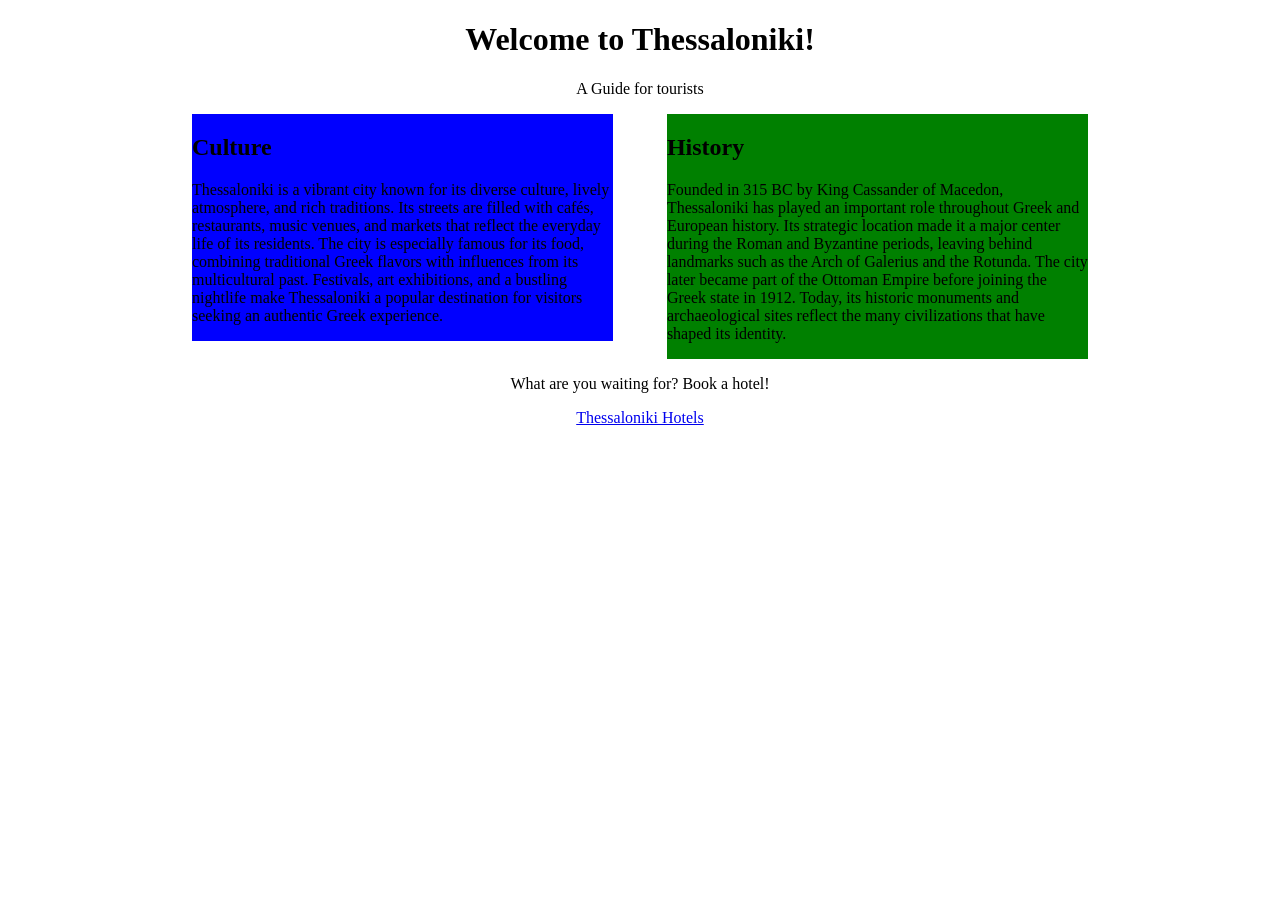
==== index.html @ 1d4ec1bf "." ====
<!DOCTYPE html>
<html lang="en">
<head>
    <meta charset="UTF-8">
    <meta name="viewport" content="width=device-width, initial-scale=1.0">
    <link rel="stylesheet" href="style.css">
    <title>Document</title>
</head>
<body id="homeBody">
    <header id="homeHeader">
        <h1>Welcome to Thessaloniki!</h1>
        <p>A Guide for tourists</p>
    </header>

    <main id="homeMain">
        <section id="culture">
            <h2>Culture</h2>
            <p>
                Thessaloniki is a vibrant city known for its diverse culture, lively atmosphere, and rich traditions. 
                Its streets are filled with cafés, restaurants, music venues, and markets that reflect the everyday life of its residents. 
                The city is especially famous for its food, combining traditional Greek flavors with influences from its multicultural past. 
                Festivals, art exhibitions, and a bustling nightlife make Thessaloniki a popular 
                destination for visitors seeking an authentic Greek experience.
            </p>
        </section>

        <section id="history">
            <h2>History</h2>
            <p>
                Founded in 315 BC by King Cassander of Macedon, Thessaloniki has played an important role throughout Greek and European history. 
                Its strategic location made it a major center during the Roman and Byzantine periods, 
                leaving behind landmarks such as the Arch of Galerius and the Rotunda. 
                The city later became part of the Ottoman Empire before joining the Greek state in 1912. 
                Today, its historic monuments and archaeological sites reflect the many civilizations that have shaped its identity.
            </p>
        </section>
    </main>
    
    <footer id="homeFooter">
        <p>What are you waiting for? Book a hotel!</p>
        <p><a href="https://www.booking.com/city/gr/thessaloniki.el.html">Thessaloniki Hotels</a></p>
    </footer>
</body>
</html>
---- style.css ----
/*                   Home Page index.html                  */
#homeBody{
    margin: auto;
}
#homeHeader{
    text-align: center;
}
#homeHeader h1{

}
#homeMain{
    width: 70%;
    margin: auto;
    overflow: auto;
}
#homeMain #culture{
    background-color: blue;
    width: 47%;
    float: left;
}
#homeMain #history{
    background-color: green;
    width: 47%;
    float: right;
}
#homeFooter{
    margin: auto;
    text-align: center;
    width: 70%;
}
/* ------------------------------------------------------ */
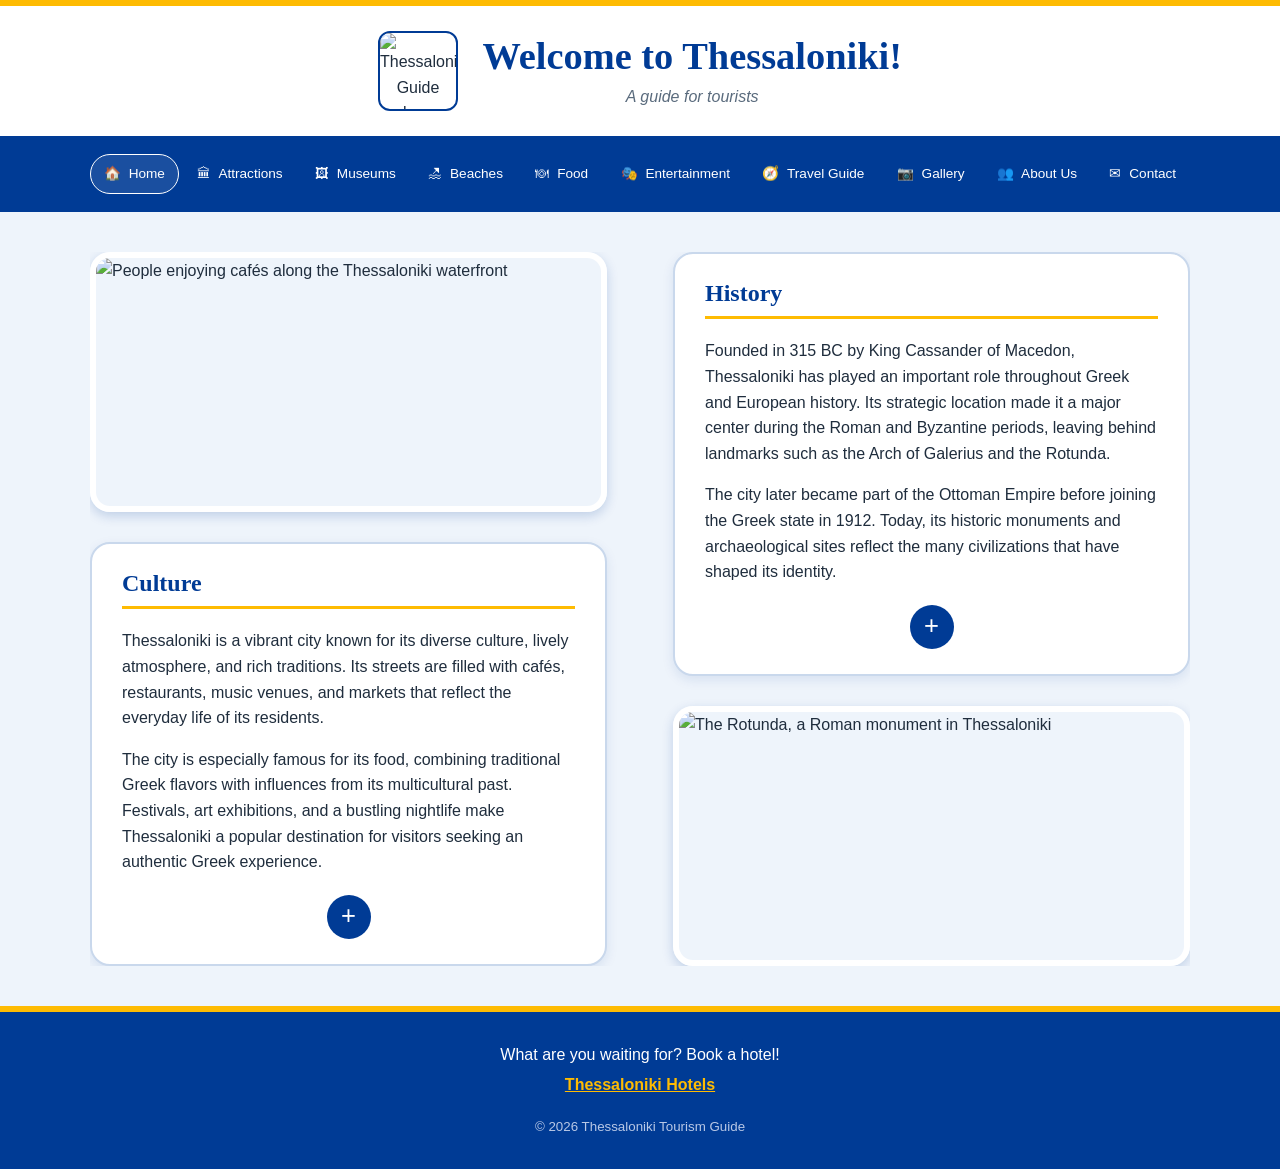
==== commit 3f2861f1: "css main" ====
--- a/index.html
+++ b/index.html
@@ -3,42 +3,89 @@
 <head>
     <meta charset="UTF-8">
     <meta name="viewport" content="width=device-width, initial-scale=1.0">
-    <link rel="stylesheet" href="style.css">
-    <title>Document</title>
+    <title>Home | Thessaloniki Guide</title>
+    <link rel="stylesheet" href="index.css">
 </head>
-<body id="homeBody">
-    <header id="homeHeader">
-        <h1>Welcome to Thessaloniki!</h1>
-        <p>A Guide for tourists</p>
+<body>
+
+    <!-- ===================== HEADER ===================== -->
+    <header>
+        <img src="images/logo.jpg" alt="Thessaloniki Guide logo" class="logo">
+        <div class="header-text">
+            <h1>Welcome to Thessaloniki!</h1>
+            <p>A guide for tourists</p>
+        </div>
     </header>
 
+    <!-- ===================== MENU ===================== -->
+    <nav>
+        <ul>
+            <li><a href="index.html" class="active"><span class="icon">&#127968;</span> Home</a></li>
+            <li><a href="attraction.html"><span class="icon">&#127963;</span> Attractions</a></li>
+            <li><a href="museums.html"><span class="icon">&#128444;</span> Museums</a></li>
+            <li><a href="beaches.html"><span class="icon">&#127958;</span> Beaches</a></li>
+            <li><a href="food.html"><span class="icon">&#127869;</span> Food</a></li>
+            <li><a href="entertainment.html"><span class="icon">&#127917;</span> Entertainment</a></li>
+            <li><a href="travelGuide.html"><span class="icon">&#129517;</span> Travel Guide</a></li>
+            <li><a href="photoGallery.html"><span class="icon">&#128247;</span> Gallery</a></li>
+            <li><a href="aboutUs.html"><span class="icon">&#128101;</span> About Us</a></li>
+            <li><a href="contactUs.html"><span class="icon">&#9993;</span> Contact</a></li>
+        </ul>
+    </nav>
+
+    <!-- ===================== MAIN ===================== -->
     <main id="homeMain">
-        <section id="culture">
+
+        <!-- ---------- LEFT COLUMN: photo on top, then Culture ---------- -->
+        <div id="leftColumn" class="column">
+
+        <img src="images/culture.jpg" alt="People enjoying cafés along the Thessaloniki waterfront" class="photo photo-top">
+
+        <section id="culture" class="card">
             <h2>Culture</h2>
             <p>
-                Thessaloniki is a vibrant city known for its diverse culture, lively atmosphere, and rich traditions. 
-                Its streets are filled with cafés, restaurants, music venues, and markets that reflect the everyday life of its residents. 
-                The city is especially famous for its food, combining traditional Greek flavors with influences from its multicultural past. 
-                Festivals, art exhibitions, and a bustling nightlife make Thessaloniki a popular 
+                Thessaloniki is a vibrant city known for its diverse culture, lively atmosphere, and rich traditions.
+                Its streets are filled with caf&eacute;s, restaurants, music venues, and markets that reflect the everyday life of its residents.
+            </p>
+            <p>
+                The city is especially famous for its food, combining traditional Greek flavors with influences from its multicultural past.
+                Festivals, art exhibitions, and a bustling nightlife make Thessaloniki a popular
                 destination for visitors seeking an authentic Greek experience.
             </p>
+            <a href="entertainment.html" class="more" title="Read more about culture">+</a>
         </section>
 
-        <section id="history">
+        </div>
+
+        <!-- ---------- RIGHT COLUMN: History, then photo underneath ---------- -->
+        <div id="rightColumn" class="column">
+
+        <section id="history" class="card">
             <h2>History</h2>
             <p>
-                Founded in 315 BC by King Cassander of Macedon, Thessaloniki has played an important role throughout Greek and European history. 
-                Its strategic location made it a major center during the Roman and Byzantine periods, 
-                leaving behind landmarks such as the Arch of Galerius and the Rotunda. 
-                The city later became part of the Ottoman Empire before joining the Greek state in 1912. 
+                Founded in 315 BC by King Cassander of Macedon, Thessaloniki has played an important role throughout Greek and European history.
+                Its strategic location made it a major center during the Roman and Byzantine periods,
+                leaving behind landmarks such as the Arch of Galerius and the Rotunda.
+            </p>
+            <p>
+                The city later became part of the Ottoman Empire before joining the Greek state in 1912.
                 Today, its historic monuments and archaeological sites reflect the many civilizations that have shaped its identity.
             </p>
+            <a href="museums.html" class="more" title="Read more about history">+</a>
         </section>
+
+        <img src="images/history.jpg" alt="The Rotunda, a Roman monument in Thessaloniki" class="photo photo-bottom">
+
+        </div>
+
     </main>
-    
-    <footer id="homeFooter">
+
+    <!-- ===================== FOOTER ===================== -->
+    <footer>
         <p>What are you waiting for? Book a hotel!</p>
-        <p><a href="https://www.booking.com/city/gr/thessaloniki.el.html">Thessaloniki Hotels</a></p>
+        <p><a href="https://www.booking.com/city/gr/thessaloniki.el.html" target="_blank">Thessaloniki Hotels</a></p>
+        <p class="copyright"><small>&copy; 2026 Thessaloniki Tourism Guide</small></p>
     </footer>
+
 </body>
 </html>
--- a/index.css
+++ b/index.css
@@ -0,0 +1,270 @@
+/* =========================================================
+   THESSALONIKI TOURISM GUIDE - style.css
+   Shared parts first (header, menu, footer),
+   then the styles of each page.
+   ========================================================= */
+
+/* ---------- Base ---------- */
+* {
+    box-sizing: border-box;
+}
+
+body {
+    margin: 0;
+    font-family: Verdana, Geneva, sans-serif;
+    font-size: 16px;
+    line-height: 1.6;
+    color: #1f2d3d;
+    background-color: #eef4fb;
+}
+
+h1, h2, h3 {
+    font-family: Georgia, "Times New Roman", serif;
+    line-height: 1.2;
+    color: #003b95;
+}
+
+a {
+    color: #0071c2;
+}
+
+
+/* ---------- Header ---------- */
+header {
+    padding: 25px 20px;
+    text-align: center;
+    background-color: #ffffff;
+    border-top: 6px solid #febb02;
+}
+
+header .logo {
+    display: inline-block;
+    vertical-align: middle;
+    width: 80px;
+    height: 80px;
+    margin-right: 20px;
+    border-radius: 12px;
+    border: 2px solid #003b95;
+    object-fit: cover;
+}
+
+header .header-text {
+    display: inline-block;
+    vertical-align: middle;
+    text-align: center;
+}
+
+header h1 {
+    margin: 0 0 5px;
+    font-size: 2.4rem;
+}
+
+header p {
+    margin: 0;
+    font-style: italic;
+    color: #5a6b7d;
+}
+
+
+/* ---------- Menu (navigation bar) ---------- */
+nav {
+    padding: 14px 20px;
+    text-align: center;
+    background-color: #003b95;
+}
+
+nav ul {
+    margin: 0;
+    padding: 0;
+    list-style-type: none;
+}
+
+nav ul li {
+    display: inline-block;
+    margin: 4px 0;
+}
+
+nav ul li a {
+    display: inline-block;
+    padding: 8px 13px;
+    color: #ffffff;
+    font-size: 0.85rem;
+    text-decoration: none;
+    border: 1px solid transparent;
+    border-radius: 30px;
+    transition: background-color 0.3s, border-color 0.3s;
+}
+
+nav ul li a .icon {
+    margin-right: 4px;
+}
+
+nav ul li a:hover {
+    background-color: rgba(255, 255, 255, 0.15);
+}
+
+/* the page you are on gets the white rounded outline */
+nav ul li a.active {
+    border-color: #ffffff;
+    background-color: rgba(255, 255, 255, 0.1);
+}
+
+
+/* ---------- Cards (rounded boxes, used on many pages) ---------- */
+.card {
+    padding: 25px 30px;
+    background-color: #ffffff;
+    border: 2px solid #c9d8ec;
+    border-radius: 20px;
+    box-shadow: 0 4px 12px rgba(0, 59, 149, 0.1);
+    transition: transform 0.3s, box-shadow 0.3s;
+}
+
+.card:hover {
+    transform: translateY(-5px);
+    box-shadow: 0 10px 20px rgba(0, 59, 149, 0.2);
+}
+
+.card h2 {
+    margin-top: 0;
+    padding-bottom: 8px;
+    border-bottom: 3px solid #febb02;
+}
+
+/* round "+" button = read more */
+.more {
+    display: block;
+    width: 44px;
+    height: 44px;
+    margin: 20px auto 0;
+    line-height: 40px;
+    text-align: center;
+    font-size: 1.6rem;
+    color: #ffffff;
+    text-decoration: none;
+    background-color: #003b95;
+    border-radius: 50%;
+    transition: background-color 0.3s, transform 0.3s;
+}
+
+.more:hover {
+    background-color: #febb02;
+    color: #003b95;
+    transform: rotate(90deg);
+}
+
+
+/* ---------- Footer ---------- */
+footer {
+    padding: 25px 20px;
+    text-align: center;
+    color: #ffffff;
+    background-color: #003b95;
+    border-top: 6px solid #febb02;
+}
+
+footer p {
+    margin: 5px 0;
+}
+
+footer a {
+    color: #febb02;
+    font-weight: bold;
+}
+
+footer a:hover {
+    color: #ffffff;
+}
+
+footer .copyright {
+    margin-top: 15px;
+    color: #b8c8e6;
+}
+
+
+/* ===================== HOME PAGE (index.html) ===================== */
+#homeMain {
+    width: 90%;
+    max-width: 1100px;
+    margin: 40px auto;
+    overflow: auto;
+}
+
+/* two columns: each one holds a photo and a card */
+#homeMain .column {
+    width: 47%;
+}
+
+#homeMain #leftColumn {
+    float: left;
+}
+
+#homeMain #rightColumn {
+    float: right;
+}
+
+/* photos placed diagonally: top-left and bottom-right */
+.photo {
+    display: block;
+    width: 100%;
+    height: 260px;
+    object-fit: cover;
+    border: 6px solid #ffffff;
+    border-radius: 20px;
+    box-shadow: 0 4px 12px rgba(0, 59, 149, 0.2);
+}
+
+.photo-top {
+    margin-bottom: 30px;
+}
+
+.photo-bottom {
+    margin-top: 30px;
+}
+
+
+/* ===================== RESPONSIVE ===================== */
+
+/* Tablet */
+@media (max-width: 1024px) {
+    #homeMain {
+        width: 95%;
+    }
+}
+
+/* Mobile: the two boxes go one under the other */
+@media (max-width: 768px) {
+    #homeMain .column {
+        width: 100%;
+        float: none;
+    }
+
+    #homeMain #leftColumn {
+        margin-bottom: 30px;
+    }
+
+    .photo {
+        height: 200px;
+    }
+
+    header .logo {
+        display: block;
+        margin: 0 auto 10px;
+    }
+}
+
+/* Small mobile */
+@media (max-width: 480px) {
+    header h1 {
+        font-size: 1.6rem;
+    }
+
+    nav ul li a {
+        padding: 7px 12px;
+        font-size: 0.8rem;
+    }
+
+    .card {
+        padding: 20px;
+    }
+}
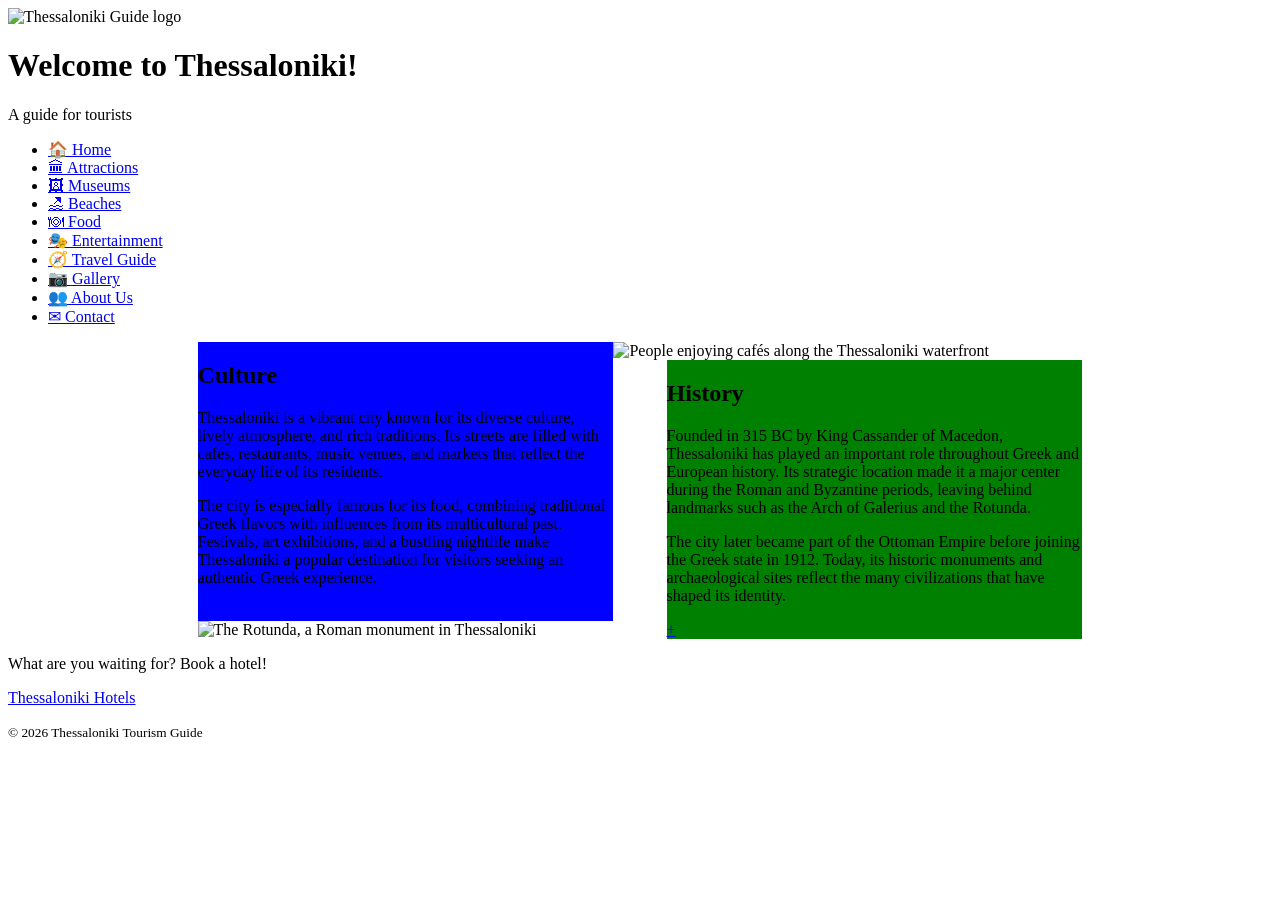
==== commit cc52cdf2: "fix css" ====
--- a/index.html
+++ b/index.html
@@ -4,7 +4,7 @@
     <meta charset="UTF-8">
     <meta name="viewport" content="width=device-width, initial-scale=1.0">
     <title>Home | Thessaloniki Guide</title>
-    <link rel="stylesheet" href="index.css">
+    <link rel="stylesheet" href="style.css">
 </head>
 <body>
 
--- a/style.css
+++ b/style.css
@@ -0,0 +1,31 @@
+/*                   Home Page index.html                  */
+#homeBody{
+    margin: auto;
+}
+#homeHeader{
+    text-align: center;
+}
+#homeHeader h1{
+
+}
+#homeMain{
+    width: 70%;
+    margin: auto;
+    overflow: auto;
+}
+#homeMain #culture{
+    background-color: blue;
+    width: 47%;
+    float: left;
+}
+#homeMain #history{
+    background-color: green;
+    width: 47%;
+    float: right;
+}
+#homeFooter{
+    margin: auto;
+    text-align: center;
+    width: 70%;
+}
+/* ------------------------------------------------------ */
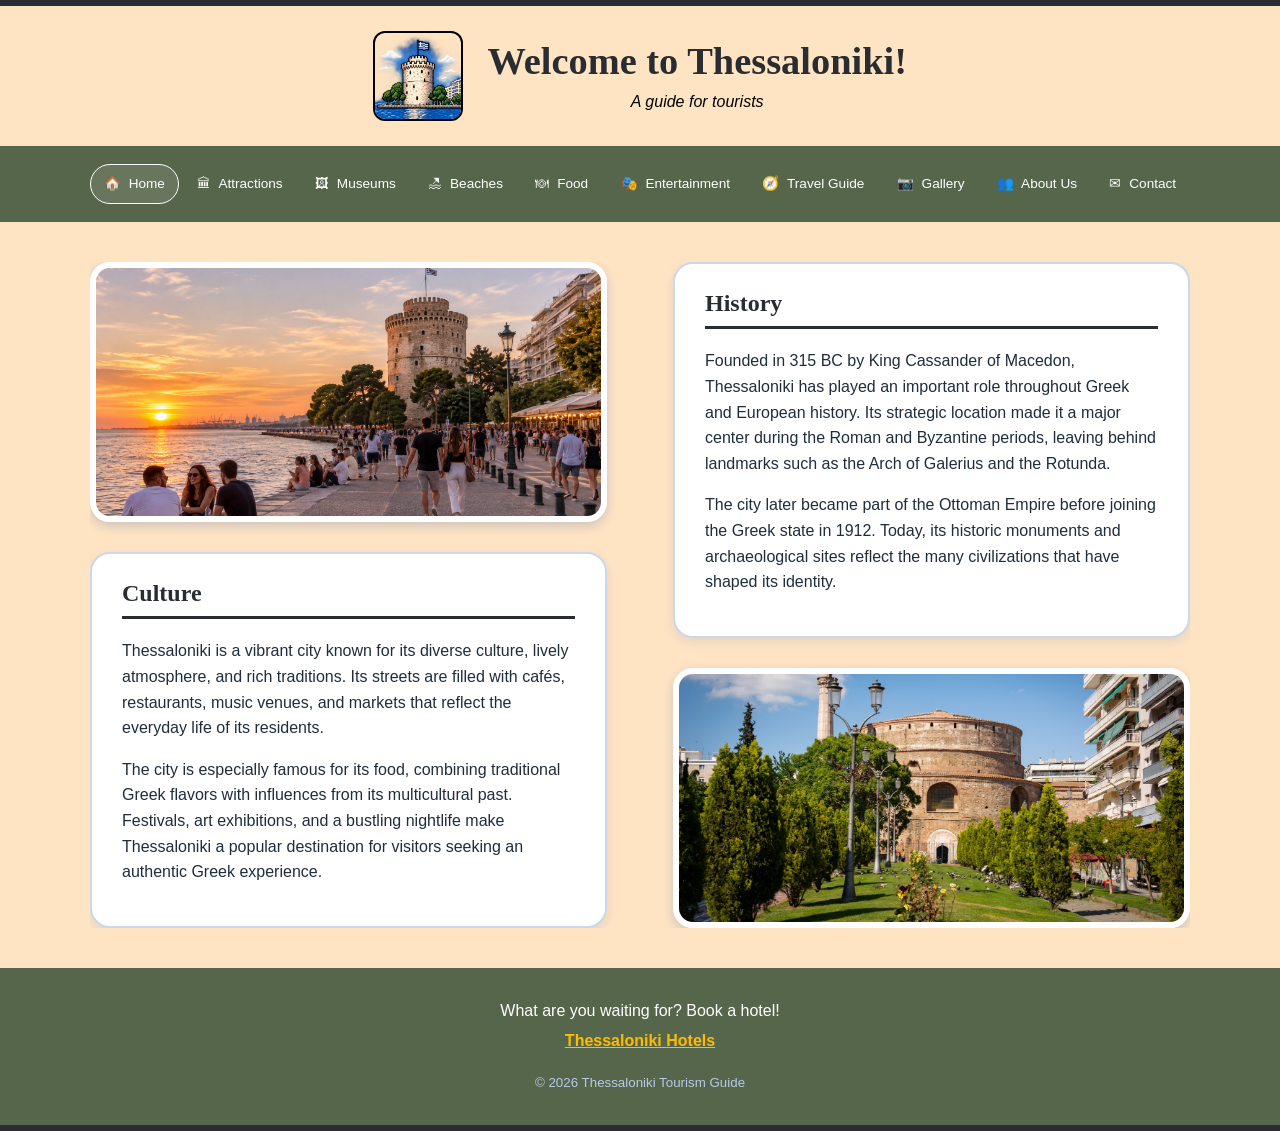
==== commit a14d7be1: "Main Page" ====
--- a/index.html
+++ b/index.html
@@ -4,7 +4,7 @@
     <meta charset="UTF-8">
     <meta name="viewport" content="width=device-width, initial-scale=1.0">
     <title>Home | Thessaloniki Guide</title>
-    <link rel="stylesheet" href="style.css">
+    <link rel="stylesheet" href="index.css">
 </head>
 <body>
 
@@ -52,7 +52,6 @@
                 Festivals, art exhibitions, and a bustling nightlife make Thessaloniki a popular
                 destination for visitors seeking an authentic Greek experience.
             </p>
-            <a href="entertainment.html" class="more" title="Read more about culture">+</a>
         </section>
 
         </div>
@@ -71,7 +70,6 @@
                 The city later became part of the Ottoman Empire before joining the Greek state in 1912.
                 Today, its historic monuments and archaeological sites reflect the many civilizations that have shaped its identity.
             </p>
-            <a href="museums.html" class="more" title="Read more about history">+</a>
         </section>
 
         <img src="images/history.jpg" alt="The Rotunda, a Roman monument in Thessaloniki" class="photo photo-bottom">
--- a/index.css
+++ b/index.css
@@ -0,0 +1,246 @@
+/* =========================================================
+   THESSALONIKI TOURISM GUIDE - style.css
+   Shared parts first (header, menu, footer),
+   then the styles of each page.
+   ========================================================= */
+
+/* ---------- Base ---------- */
+* {
+    box-sizing: border-box;
+}
+
+body {
+    margin: 0;
+    font-family: Verdana, Geneva, sans-serif;
+    font-size: 16px;
+    line-height: 1.6;
+    color: #1f2d3d;
+    background-color: bisque;
+}
+
+h1, h2, h3 {
+    font-family: Georgia, "Times New Roman", serif;
+    line-height: 1.2;
+    color: #292D32;
+}
+
+a {
+    color: #0071c2;
+}
+
+
+/* ---------- Header ---------- */
+header {
+    padding: 25px 20px;
+    text-align: center;
+    border-top: 6px solid #292D32;
+}
+
+header .logo {
+    display: inline-block;
+    vertical-align: middle;
+    width: 90px;
+    height: 90px;
+    margin-right: 20px;
+    border-radius: 12px;
+    border: 2px solid black;
+    object-fit: cover;
+}
+
+header .header-text {
+    display: inline-block;
+    vertical-align: middle;
+    text-align: center;
+}
+
+header h1 {
+    margin: 0 0 5px;
+    font-size: 2.4rem;
+}
+
+header p {
+    margin: 0;
+    font-style: italic;
+    color: black;
+}
+
+
+/* ---------- Menu (navigation bar) ---------- */
+nav {
+    padding: 14px 20px;
+    text-align: center;
+    background-color: #56664B;
+}
+
+nav ul {
+    margin: 0;
+    padding: 0;
+    list-style-type: none;
+}
+
+nav ul li {
+    display: inline-block;
+    margin: 4px 0;
+}
+
+nav ul li a {
+    display: inline-block;
+    padding: 8px 13px;
+    color: #ffffff;
+    font-size: 0.85rem;
+    text-decoration: none;
+    border: 1px solid transparent;
+    border-radius: 30px;
+    transition: background-color 0.3s, border-color 0.3s;
+}
+
+nav ul li a .icon {
+    margin-right: 4px;
+}
+
+nav ul li a:hover {
+    background-color: rgba(255, 255, 255, 0.15);
+}
+
+/* the page you are on gets the white rounded outline */
+nav ul li a.active {
+    border-color: #ffffff;
+    background-color: rgba(255, 255, 255, 0.1);
+}
+
+
+/* ---------- Cards (rounded boxes, used on many pages) ---------- */
+.card {
+    padding: 25px 30px;
+    background-color: #ffffff;
+    border: 2px solid #c9d8ec;
+    border-radius: 20px;
+    box-shadow: 0 4px 12px rgba(0, 59, 149, 0.1);
+    transition: transform 0.3s, box-shadow 0.3s;
+}
+
+.card:hover {
+    transform: translateY(-5px);
+    box-shadow: 0 10px 20px rgba(0, 59, 149, 0.2);
+}
+
+.card h2 {
+    margin-top: 0;
+    padding-bottom: 8px;
+    border-bottom: 3px solid #292D32;
+}
+
+/* ---------- Footer ---------- */
+footer {
+    padding: 25px 20px;
+    text-align: center;
+    color: #ffffff;
+    background-color: #56664B;
+    border-bottom: 6px solid #292D32;
+}
+
+footer p {
+    margin: 5px 0;
+}
+
+footer a {
+    color: #febb02;
+    font-weight: bold;
+}
+
+footer a:hover {
+    color: #ffffff;
+}
+
+footer .copyright {
+    margin-top: 15px;
+    color: #b8c8e6;
+}
+
+
+/* ===================== HOME PAGE (index.html) ===================== */
+#homeMain {
+    width: 90%;
+    max-width: 1100px;
+    margin: 40px auto;
+    overflow: auto;
+}
+
+/* two columns: each one holds a photo and a card */
+#homeMain .column {
+    width: 47%;
+}
+
+#homeMain #leftColumn {
+    float: left;
+}
+
+#homeMain #rightColumn {
+    float: right;
+}
+
+/* photos placed diagonally: top-left and bottom-right */
+.photo {
+    display: block;
+    width: 100%;
+    height: 260px;
+    object-fit: cover;
+    border: 6px solid #ffffff;
+    border-radius: 20px;
+    box-shadow: 0 4px 12px rgba(0, 59, 149, 0.2);
+}
+
+.photo-top {
+    margin-bottom: 30px;
+}
+
+.photo-bottom {
+    margin-top: 30px;
+}
+
+
+/* ===================== RESPONSIVE ===================== */
+
+/* Tablet */
+@media (max-width: 1024px) {
+    #homeMain {
+        width: 95%;
+    }
+}
+
+/* Mobile: the two boxes go one under the other */
+@media (max-width: 768px) {
+    #homeMain .column {
+        width: 100%;
+        float: none;
+    }
+
+    #homeMain #leftColumn {
+        margin-bottom: 30px;
+    }
+
+    .photo {
+        height: 200px;
+    }
+
+    header .logo {
+        display: block;
+        margin: 0 auto 10px;
+    }
+}
+
+/* Small mobile */
+@media (max-width: 480px) {
+    header h1 {
+        font-size: 1.6rem;
+    }
+
+    nav ul li a {
+        padding: 7px 12px;
+        font-size: 0.8rem;
+    }
+
+    .card {
+        padding: 20px;
+    }
+}
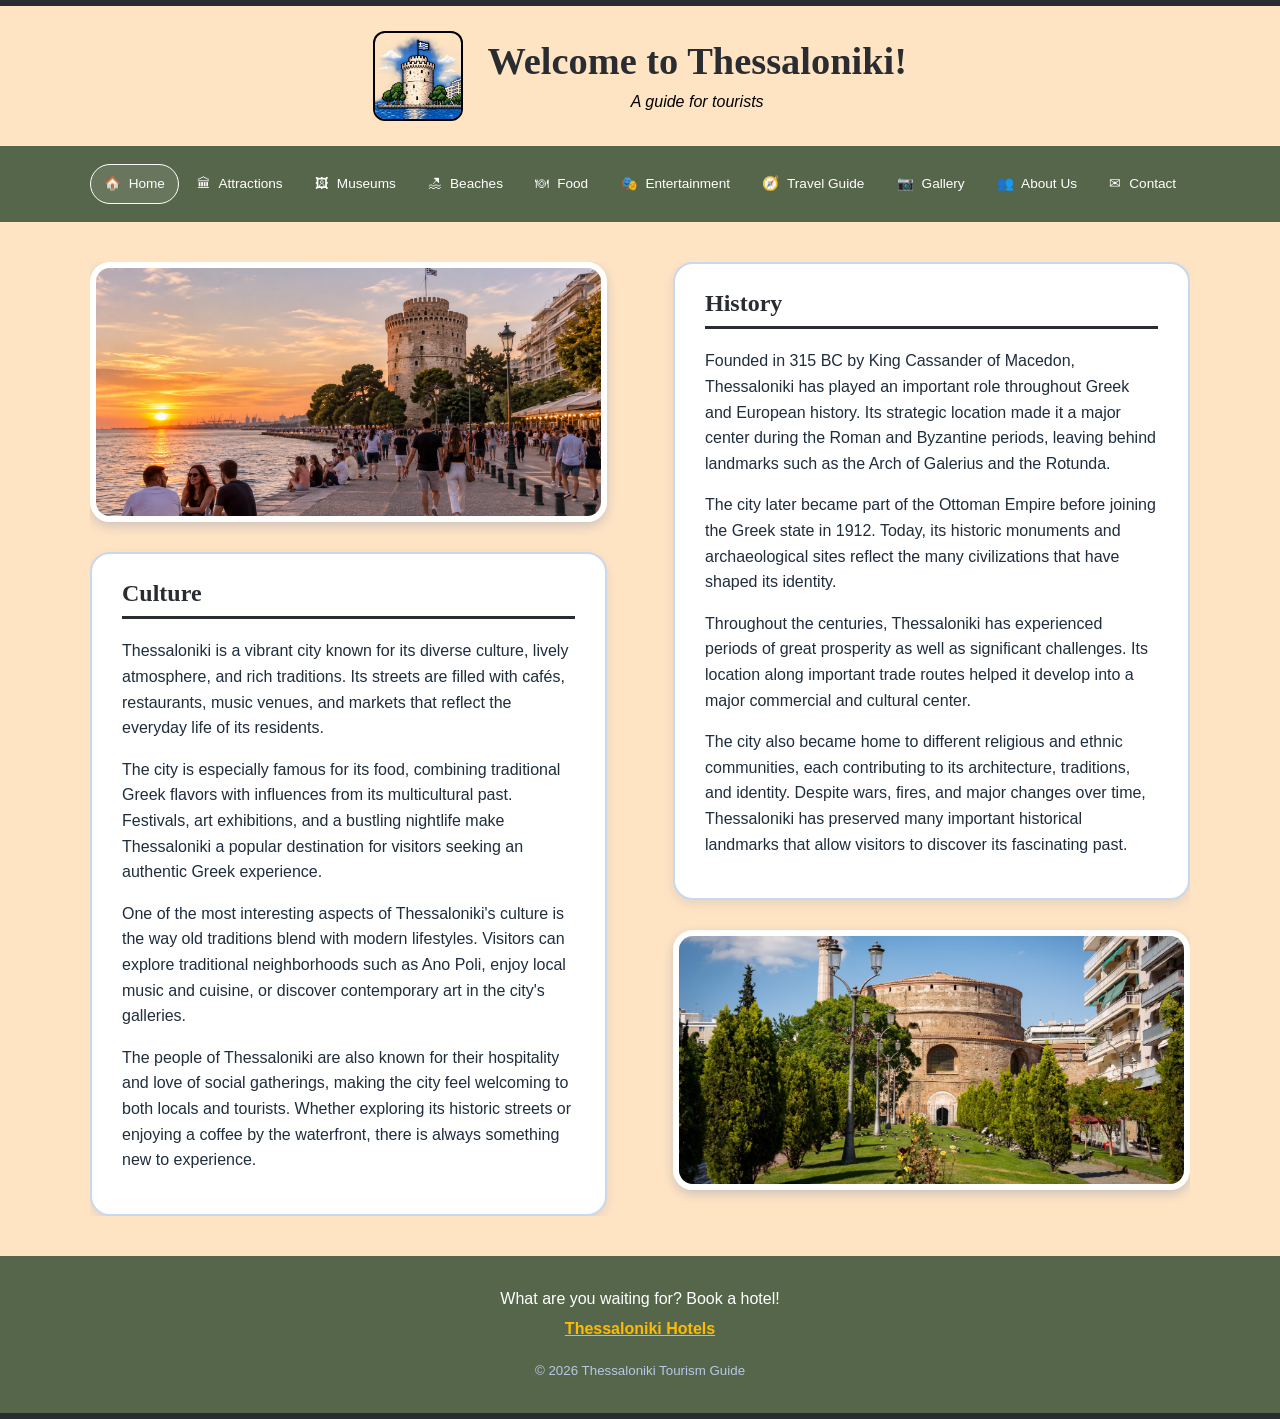
==== commit b7e6c189: "Added Text to Main" ====
--- a/index.html
+++ b/index.html
@@ -52,6 +52,16 @@
                 Festivals, art exhibitions, and a bustling nightlife make Thessaloniki a popular
                 destination for visitors seeking an authentic Greek experience.
             </p>
+            <p>
+                One of the most interesting aspects of Thessaloniki's culture is the way old traditions blend with modern lifestyles. 
+                Visitors can explore traditional neighborhoods such as Ano Poli, enjoy local music and cuisine, 
+                or discover contemporary art in the city's galleries.
+            </p>
+            <p>
+                The people of Thessaloniki are also known for their hospitality and love of social gatherings, 
+                making the city feel welcoming to both locals and tourists. 
+                Whether exploring its historic streets or enjoying a coffee by the waterfront, there is always something new to experience.
+            </p>
         </section>
 
         </div>
@@ -70,6 +80,15 @@
                 The city later became part of the Ottoman Empire before joining the Greek state in 1912.
                 Today, its historic monuments and archaeological sites reflect the many civilizations that have shaped its identity.
             </p>
+            <p>
+                Throughout the centuries, Thessaloniki has experienced periods of great prosperity as well as significant challenges. 
+                Its location along important trade routes helped it develop into a major commercial and cultural center.
+            </p>
+            <p>
+                The city also became home to different religious and ethnic communities, each contributing to its architecture, 
+                traditions, and identity. Despite wars, fires, and major changes over time, 
+                Thessaloniki has preserved many important historical landmarks that allow visitors to discover its fascinating past.
+            </p>
         </section>
 
         <img src="images/history.jpg" alt="The Rotunda, a Roman monument in Thessaloniki" class="photo photo-bottom">
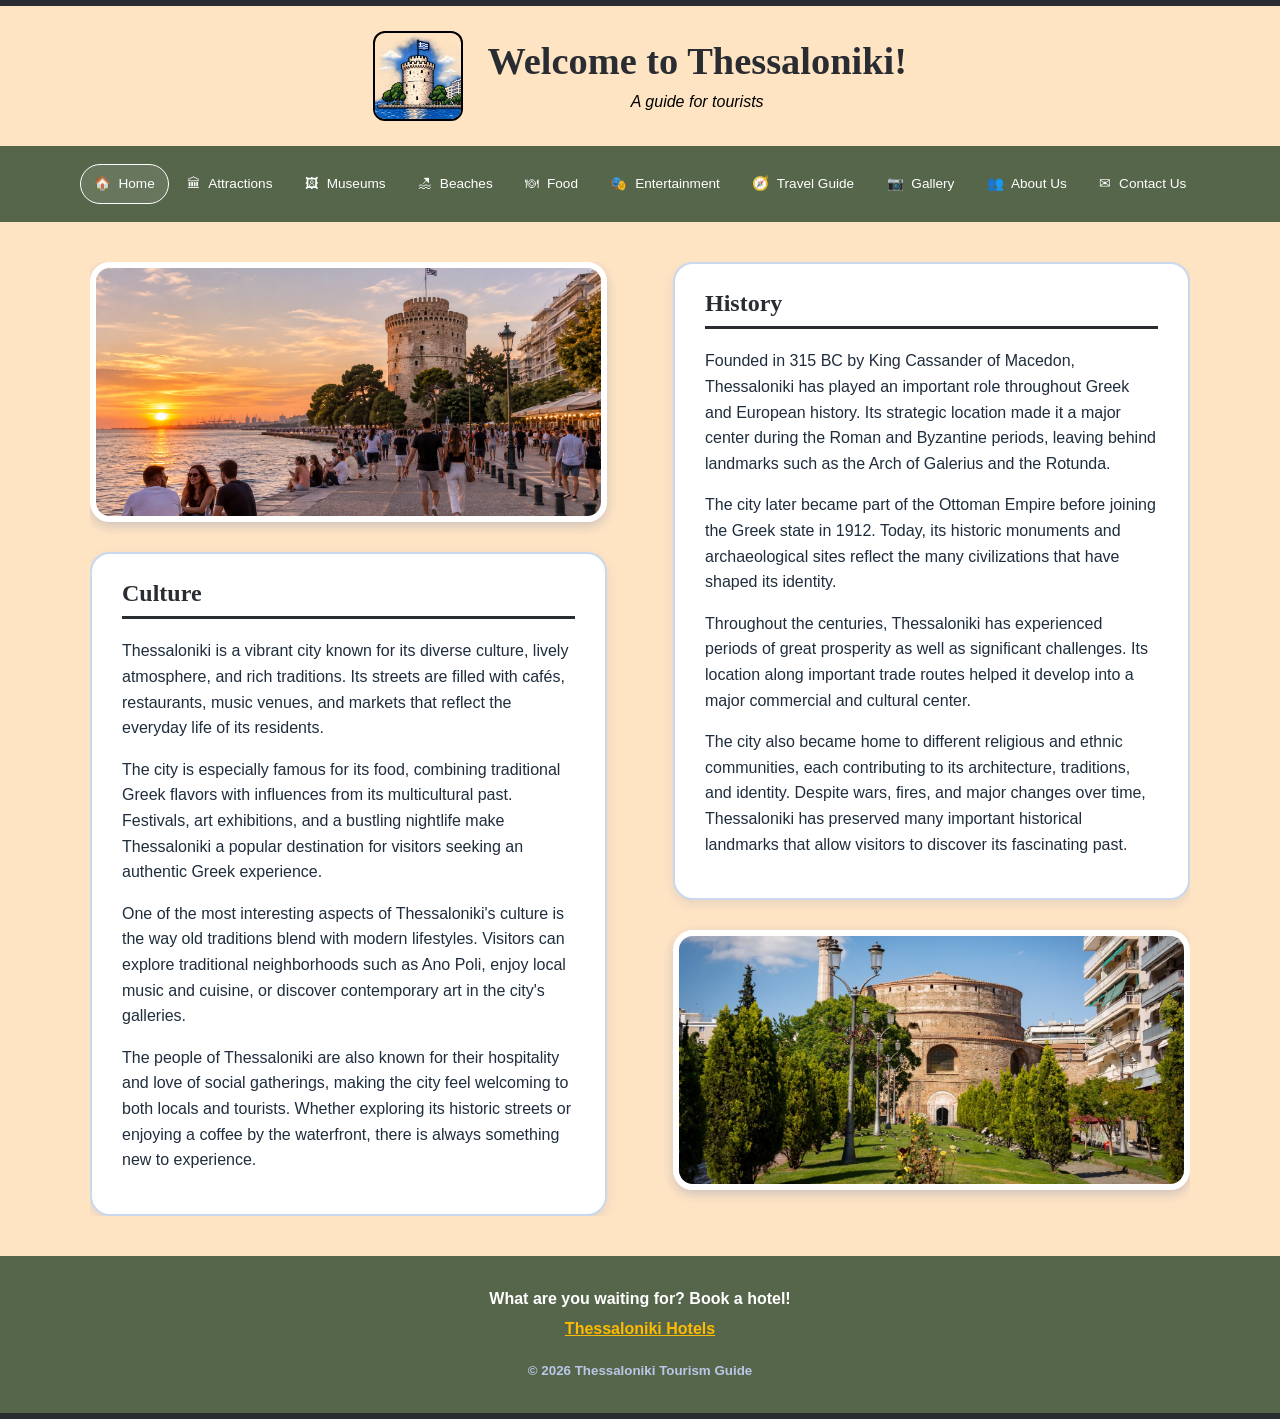
==== commit c97d58c0: "bold footer text" ====
--- a/index.html
+++ b/index.html
@@ -4,7 +4,7 @@
     <meta charset="UTF-8">
     <meta name="viewport" content="width=device-width, initial-scale=1.0">
     <title>Home | Thessaloniki Guide</title>
-    <link rel="stylesheet" href="index.css">
+    <link rel="stylesheet" href="style.css">
 </head>
 <body>
 
@@ -29,7 +29,7 @@
             <li><a href="travelGuide.html"><span class="icon">&#129517;</span> Travel Guide</a></li>
             <li><a href="photoGallery.html"><span class="icon">&#128247;</span> Gallery</a></li>
             <li><a href="aboutUs.html"><span class="icon">&#128101;</span> About Us</a></li>
-            <li><a href="contactUs.html"><span class="icon">&#9993;</span> Contact</a></li>
+            <li><a href="contactUs.html"><span class="icon">&#9993;</span> Contact Us</a></li>
         </ul>
     </nav>
 
--- a/style.css
+++ b/style.css
@@ -0,0 +1,454 @@
+/* =========================================================
+   THESSALONIKI TOURISM GUIDE - style.css
+   Shared parts first (header, menu, footer),
+   then the styles of each page.
+   ========================================================= */
+
+/* ---------- Base ---------- */
+* {
+    box-sizing: border-box;
+}
+
+body {
+    margin: 0;
+    font-family: Verdana, Geneva, sans-serif;
+    font-size: 16px;
+    line-height: 1.6;
+    color: #1f2d3d;
+    background-color: bisque;
+}
+
+h1, h2, h3 {
+    font-family: Georgia, "Times New Roman", serif;
+    line-height: 1.2;
+    color: #292D32;
+}
+
+a {
+    color: #0071c2;
+}
+
+
+/* ---------- Header ---------- */
+header {
+    padding: 25px 20px;
+    text-align: center;
+    border-top: 6px solid #292D32;
+}
+
+header .logo {
+    display: inline-block;
+    vertical-align: middle;
+    width: 90px;
+    height: 90px;
+    margin-right: 20px;
+    border-radius: 12px;
+    border: 2px solid black;
+    object-fit: cover;
+}
+
+header .header-text {
+    display: inline-block;
+    vertical-align: middle;
+    text-align: center;
+}
+
+header h1 {
+    margin: 0 0 5px;
+    font-size: 2.4rem;
+}
+
+header p {
+    margin: 0;
+    font-style: italic;
+    color: black;
+}
+
+
+/* ---------- Menu (navigation bar) ---------- */
+nav {
+    padding: 14px 20px;
+    text-align: center;
+    background-color: #56664B;
+}
+
+nav ul {
+    margin: 0;
+    padding: 0;
+    list-style-type: none;
+}
+
+nav ul li {
+    display: inline-block;
+    margin: 4px 0;
+}
+
+nav ul li a {
+    display: inline-block;
+    padding: 8px 13px;
+    color: #ffffff;
+    font-size: 0.85rem;
+    text-decoration: none;
+    border: 1px solid transparent;
+    border-radius: 30px;
+    transition: background-color 0.3s, border-color 0.3s;
+}
+
+nav ul li a .icon {
+    margin-right: 4px;
+}
+
+nav ul li a:hover {
+    background-color: rgba(255, 255, 255, 0.15);
+}
+
+/* the page you are on gets the white rounded outline */
+nav ul li a.active {
+    border-color: #ffffff;
+    background-color: rgba(255, 255, 255, 0.1);
+}
+
+
+/* ---------- Cards (rounded boxes, used on many pages) ---------- */
+.card {
+    padding: 25px 30px;
+    background-color: #ffffff;
+    border: 2px solid #c9d8ec;
+    border-radius: 20px;
+    box-shadow: 0 4px 12px rgba(0, 59, 149, 0.1);
+    transition: transform 0.3s, box-shadow 0.3s;
+}
+
+.card:hover {
+    transform: translateY(-5px);
+    box-shadow: 0 10px 20px rgba(0, 59, 149, 0.2);
+}
+
+.card h2 {
+    margin-top: 0;
+    padding-bottom: 8px;
+    border-bottom: 3px solid #292D32;
+}
+
+/* ---------- Footer ---------- */
+footer {
+    padding: 25px 20px;
+    text-align: center;
+    color: #ffffff;
+    background-color: #56664B;
+    border-bottom: 6px solid #292D32;
+}
+
+footer p {
+    margin: 5px 0;
+    font-weight: bold;
+}
+
+footer a {
+    color: #febb02;
+    font-weight: bold;
+}
+
+footer a:hover {
+    color: #ffffff;
+}
+
+footer .copyright {
+    margin-top: 15px;
+    color: #b8c8e6;
+}
+
+
+/* ===================== HOME PAGE (index.html) ===================== */
+#homeMain {
+    width: 90%;
+    max-width: 1100px;
+    margin: 40px auto;
+    overflow: auto;
+}
+
+/* two columns: each one holds a photo and a card */
+#homeMain .column {
+    width: 47%;
+}
+
+#homeMain #leftColumn {
+    float: left;
+}
+
+#homeMain #rightColumn {
+    float: right;
+}
+
+/* photos placed diagonally: top-left and bottom-right */
+.photo {
+    display: block;
+    width: 100%;
+    height: 260px;
+    object-fit: cover;
+    border: 6px solid #ffffff;
+    border-radius: 20px;
+    box-shadow: 0 4px 12px rgba(0, 59, 149, 0.2);
+}
+
+.photo-top {
+    margin-bottom: 30px;
+}
+
+.photo-bottom {
+    margin-top: 30px;
+}
+
+
+/* ===================== ABOUT US (aboutUs.html) ===================== */
+#aboutMain {
+    width: 90%;
+    max-width: 1100px;
+    margin: 40px auto;
+}
+
+/* one box, centered with margin auto */
+#aboutBox {
+    max-width: 800px;
+    margin: 0 auto;
+    padding: 35px 45px;
+}
+
+#aboutBox h2 {
+    text-align: center;
+    font-size: 1.8rem;
+}
+
+/* first paragraph a little bigger */
+#aboutBox .intro {
+    font-size: 1.1rem;
+}
+
+/* the motto stands out */
+#aboutBox .highlight {
+    margin: 25px 0;
+    padding: 14px 18px;
+    text-align: center;
+    font-style: italic;
+    font-size: 1.1rem;
+    background-color: bisque;
+    border-left: 5px solid #56664B;
+    border-right: 5px solid #56664B;
+    border-radius: 8px;
+}
+
+/* last line: big, green, centered */
+#aboutBox .closing {
+    margin-bottom: 0;
+    text-align: center;
+    font-family: Georgia, "Times New Roman", serif;
+    font-size: 1.4rem;
+    font-weight: bold;
+    color: #56664B;
+}
+
+
+
+
+/* ---------- Form ---------- */
+#contactForm label {
+    display: block;
+    margin: 15px 0 5px;
+    font-weight: bold;
+    font-size: 0.9rem;
+}
+
+#contactForm input,
+#contactForm textarea {
+    display: block;
+    width: 100%;
+    padding: 10px 14px;
+    font-family: Verdana, Geneva, sans-serif;
+    font-size: 0.95rem;
+    color: #292D32;
+    background-color: #fdfaf4;
+    border: 2px solid #d9c7a8;
+    border-radius: 8px;
+    transition: border-color 0.3s, background-color 0.3s;
+}
+
+/* the user can only make the text area taller, not wider */
+#contactForm textarea {
+    resize: vertical;
+}
+
+/* green border when you click inside a field */
+#contactForm input:focus,
+#contactForm textarea:focus {
+    outline: none;
+    border-color: #56664B;
+    background-color: #ffffff;
+}
+
+#contactForm button {
+    display: block;
+    width: 100%;
+    margin-top: 20px;
+    padding: 14px;
+    font-family: Verdana, Geneva, sans-serif;
+    font-size: 1rem;
+    font-weight: bold;
+    color: #ffffff;
+    background-color: #56664B;
+    border: none;
+    border-radius: 30px;
+    cursor: pointer;
+    transition: background-color 0.3s, transform 0.3s;
+}
+
+#contactForm button:hover {
+    background-color: #292D32;
+    transform: translateY(-2px);
+}
+
+
+/* ===================== PHOTO GALLERY (photoGallery.html) ===================== */
+/* wider than the other pages */
+#galleryMain {
+    width: 95%;
+    max-width: 1400px;
+    margin: 40px auto;
+}
+
+/* one row = one category with 3 photos */
+.gallery-row {
+    overflow: auto;
+    margin-bottom: 40px;
+    padding: 25px 20px 10px;
+    background-color: #ffffff;
+    border: 2px solid #d9c7a8;
+    border-radius: 20px;
+    box-shadow: 0 4px 12px rgba(41, 45, 50, 0.1);
+}
+
+.gallery-row:last-child {
+    margin-bottom: 0;
+}
+
+.gallery-row h2 {
+    margin: 0 0 20px 1%;
+    padding-left: 14px;
+    font-size: 1.6rem;
+    border-left: 6px solid #56664B;
+}
+
+/* 3 photos side by side: 31.33% + 1% margin on each side = 33.33% */
+.gallery-item {
+    float: left;
+    width: 31.33%;
+    margin: 0 1% 15px;
+}
+
+/* the frame hides the part of the photo that grows on hover */
+.gallery-item img {
+    display: block;
+    width: 100%;
+    height: 280px;
+    object-fit: cover;
+    border-radius: 14px;
+    transition: transform 0.4s, box-shadow 0.4s;
+    border: 2px solid black;
+}
+
+.gallery-item:hover img {
+    transform: scale(1.04);
+    box-shadow: 0 10px 20px rgba(41, 45, 50, 0.3);
+}
+
+.gallery-item figcaption {
+    margin-top: 10px;
+    text-align: center;
+    font-size: 0.9rem;
+    font-style: italic;
+    color: #56664B;
+    font-weight: bold;
+}
+
+
+/* ===================== RESPONSIVE ===================== */
+
+/* Tablet */
+@media (max-width: 1024px) {
+    #homeMain,
+    #aboutMain,
+    #contactMain {
+        width: 95%;
+    }
+
+    .gallery-item img {
+        height: 200px;
+    }
+}
+
+/* Mobile: the two boxes go one under the other */
+@media (max-width: 768px) {
+    #homeMain .column {
+        width: 100%;
+        float: none;
+    }
+
+    #homeMain #leftColumn {
+        margin-bottom: 30px;
+    }
+
+    #aboutBox {
+        padding: 25px 25px;
+    }
+
+    #contactMain #contactInfo,
+    #contactMain #contactForm {
+        width: 100%;
+        float: none;
+    }
+
+    #contactMain #contactInfo {
+        margin-bottom: 30px;
+    }
+
+    /* gallery: one photo per line */
+    .gallery-item {
+        width: 98%;
+    }
+
+    .gallery-item img {
+        height: 230px;
+    }
+
+    .photo {
+        height: 200px;
+    }
+
+    header .logo {
+        display: block;
+        margin: 0 auto 10px;
+    }
+}
+
+/* Small mobile */
+@media (max-width: 480px) {
+    header h1 {
+        font-size: 1.6rem;
+    }
+
+    #aboutBox {
+        padding: 20px;
+    }
+
+    #aboutBox h2 {
+        font-size: 1.4rem;
+    }
+
+    nav ul li a {
+        padding: 7px 12px;
+        font-size: 0.8rem;
+    }
+
+    .card {
+        padding: 20px;
+    }
+}
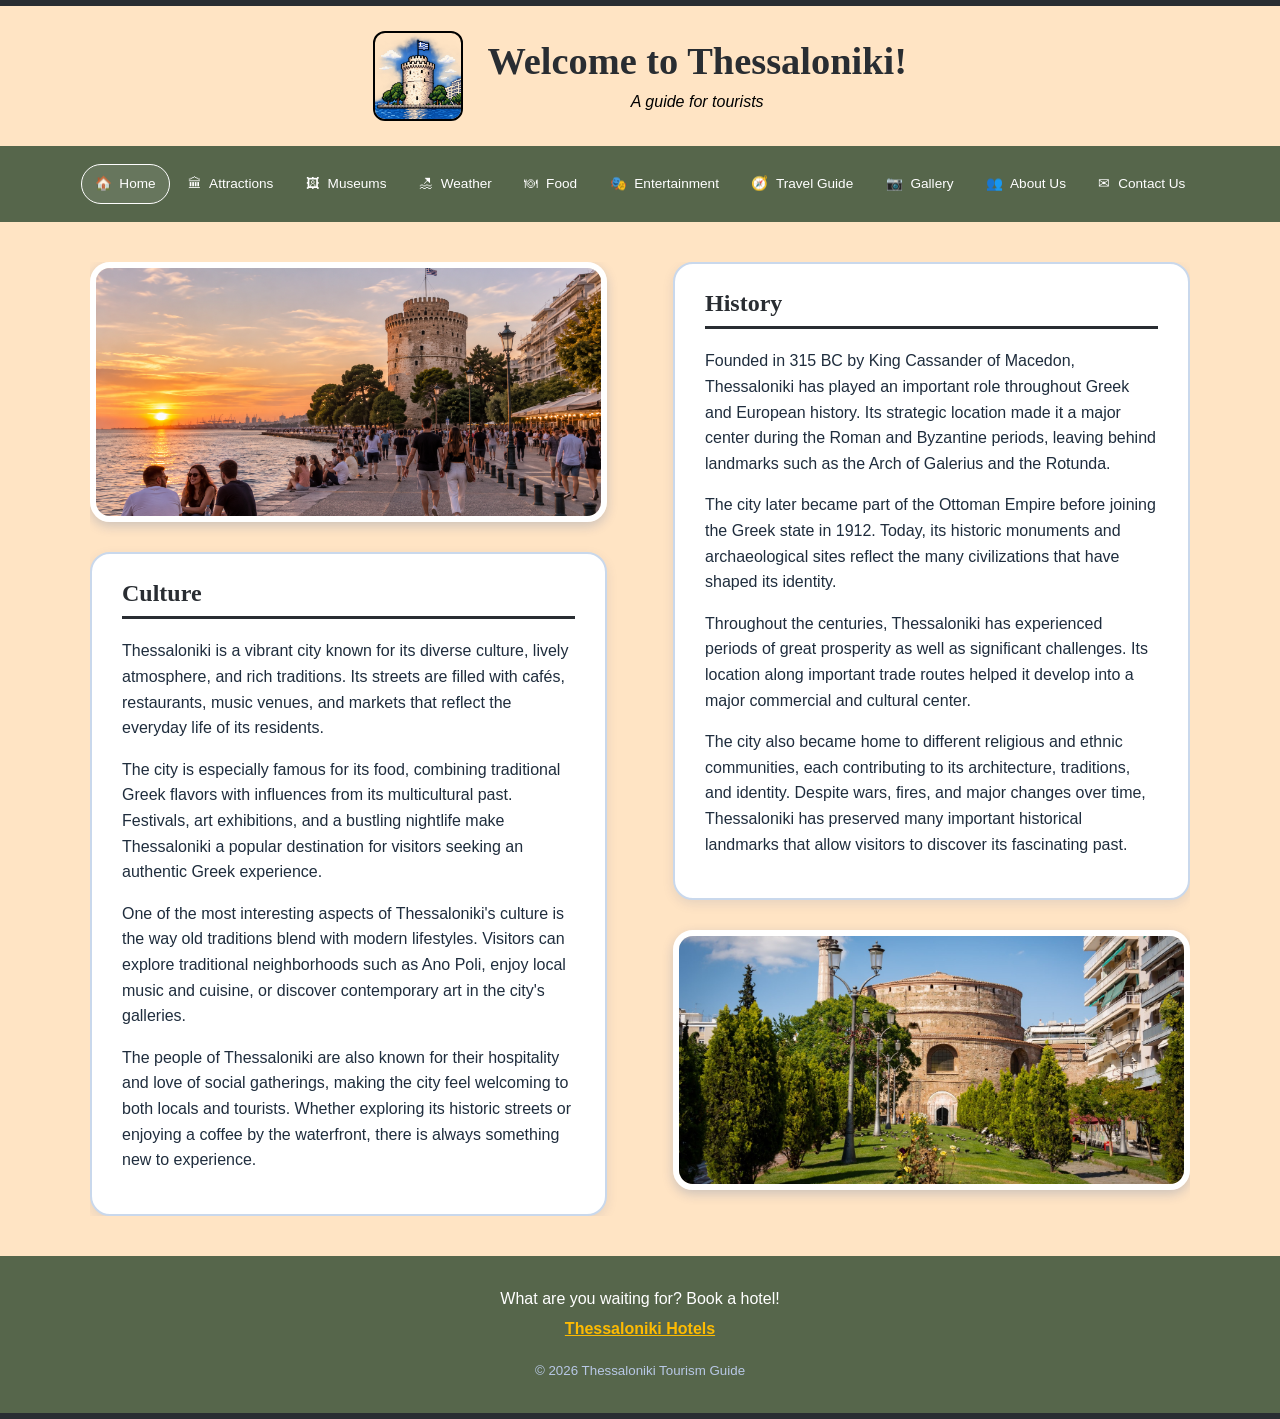
==== commit f470a16a: "beaches --> weather" ====
--- a/index.html
+++ b/index.html
@@ -23,7 +23,7 @@
             <li><a href="index.html" class="active"><span class="icon">&#127968;</span> Home</a></li>
             <li><a href="attraction.html"><span class="icon">&#127963;</span> Attractions</a></li>
             <li><a href="museums.html"><span class="icon">&#128444;</span> Museums</a></li>
-            <li><a href="beaches.html"><span class="icon">&#127958;</span> Beaches</a></li>
+            <li><a href="weather.html"><span class="icon">&#127958;</span> Weather</a></li>
             <li><a href="food.html"><span class="icon">&#127869;</span> Food</a></li>
             <li><a href="entertainment.html"><span class="icon">&#127917;</span> Entertainment</a></li>
             <li><a href="travelGuide.html"><span class="icon">&#129517;</span> Travel Guide</a></li>
--- a/style.css
+++ b/style.css
@@ -141,7 +141,6 @@
 
 footer p {
     margin: 5px 0;
-    font-weight: bold;
 }
 
 footer a {
@@ -248,7 +247,63 @@
 }
 
 
-
+/* ===================== CONTACT US (contactUs.html) ===================== */
+#contactMain {
+    width: 90%;
+    max-width: 1100px;
+    margin: 40px auto;
+    overflow: auto;
+}
+
+#contactMain #contactInfo {
+    width: 38%;
+    float: left;
+}
+
+#contactMain #contactForm {
+    width: 58%;
+    float: right;
+}
+
+/* email and telephone as small boxes */
+#contactInfo .details {
+    margin: 20px 0;
+    padding: 0;
+    list-style-type: none;
+}
+
+#contactInfo .details li {
+    margin-bottom: 12px;
+    padding: 12px 16px;
+    background-color: #f7f1e6;
+    border-left: 5px solid #56664B;
+    border-radius: 8px;
+    word-wrap: break-word;
+}
+
+#contactInfo .details .label {
+    display: block;
+    font-size: 0.8rem;
+    font-weight: bold;
+    text-transform: uppercase;
+    letter-spacing: 1px;
+    color: #56664B;
+}
+
+#contactInfo .details a {
+    color: #292D32;
+    text-decoration: none;
+}
+
+#contactInfo .details a:hover {
+    text-decoration: underline;
+}
+
+#contactInfo .note {
+    margin-bottom: 0;
+    font-style: italic;
+    color: #56664B;
+}
 
 /* ---------- Form ---------- */
 #contactForm label {
@@ -352,7 +407,6 @@
     object-fit: cover;
     border-radius: 14px;
     transition: transform 0.4s, box-shadow 0.4s;
-    border: 2px solid black;
 }
 
 .gallery-item:hover img {
@@ -366,7 +420,93 @@
     font-size: 0.9rem;
     font-style: italic;
     color: #56664B;
+}
+
+
+/* ===================== ATTRACTIONS (attraction.html) ===================== */
+#attractionsMain {
+    width: 90%;
+    max-width: 1100px;
+    margin: 40px auto;
+}
+
+/* short text at the top of the page */
+.page-intro {
+    max-width: 750px;
+    margin: 0 auto 40px;
+    text-align: center;
+    font-size: 1.1rem;
+    font-style: italic;
+}
+
+/* one row = text on the left, photo on the right */
+.attraction {
+    overflow: auto;
+    margin-bottom: 25px;
+    padding: 15px;
+}
+
+.attraction:last-child {
+    margin-bottom: 0;
+}
+
+.attraction-text {
+    position: relative;
+    float: left;
+    width: 48%;
+    min-height: 340px;
+}
+
+.attraction-photo {
+    float: right;
+    width: 48%;
+    height: 340px;
+    object-fit: cover;
+    border: 6px solid #ffffff;
+    border-radius: 20px;
+    box-shadow: 0 4px 12px rgba(41, 45, 50, 0.2);
+    transition: transform 0.4s;
+}
+
+.attraction-photo:hover {
+    transform: scale(1.03);
+}
+
+/* zigzag: every 2nd row (2, 4) swaps sides - photo left, text right */
+.attraction:nth-of-type(even) .attraction-text {
+    float: right;
+}
+
+.attraction:nth-of-type(even) .attraction-photo {
+    float: left;
+}
+
+/* round number in the top-right corner of the box */
+.attraction-text .number {
+    position: absolute;
+    top: 20px;
+    right: 20px;
+    width: 40px;
+    height: 40px;
+    line-height: 40px;
+    text-align: center;
+    font-family: Georgia, "Times New Roman", serif;
     font-weight: bold;
+    color: #ffffff;
+    background-color: #56664B;
+    border-radius: 50%;
+}
+
+/* leave space so the title does not go under the number */
+.attraction-text h2 {
+    padding-right: 50px;
+}
+
+.attraction-text .location {
+    margin-bottom: 0;
+    font-size: 0.9rem;
+    font-weight: bold;
+    color: #56664B;
 }
 
 
@@ -376,7 +516,8 @@
 @media (max-width: 1024px) {
     #homeMain,
     #aboutMain,
-    #contactMain {
+    #contactMain,
+    #attractionsMain {
         width: 95%;
     }
 
@@ -410,6 +551,25 @@
         margin-bottom: 30px;
     }
 
+    /* attractions: photo goes under the text */
+    .attraction-text,
+    .attraction-photo,
+    .attraction:nth-of-type(even) .attraction-text,
+    .attraction:nth-of-type(even) .attraction-photo {
+        width: 100%;
+        float: none;
+    }
+
+    .attraction-text {
+        min-height: 0;
+        margin-bottom: 20px;
+    }
+
+    .attraction-photo {
+        display: block;
+        height: 240px;
+    }
+
     /* gallery: one photo per line */
     .gallery-item {
         width: 98%;
